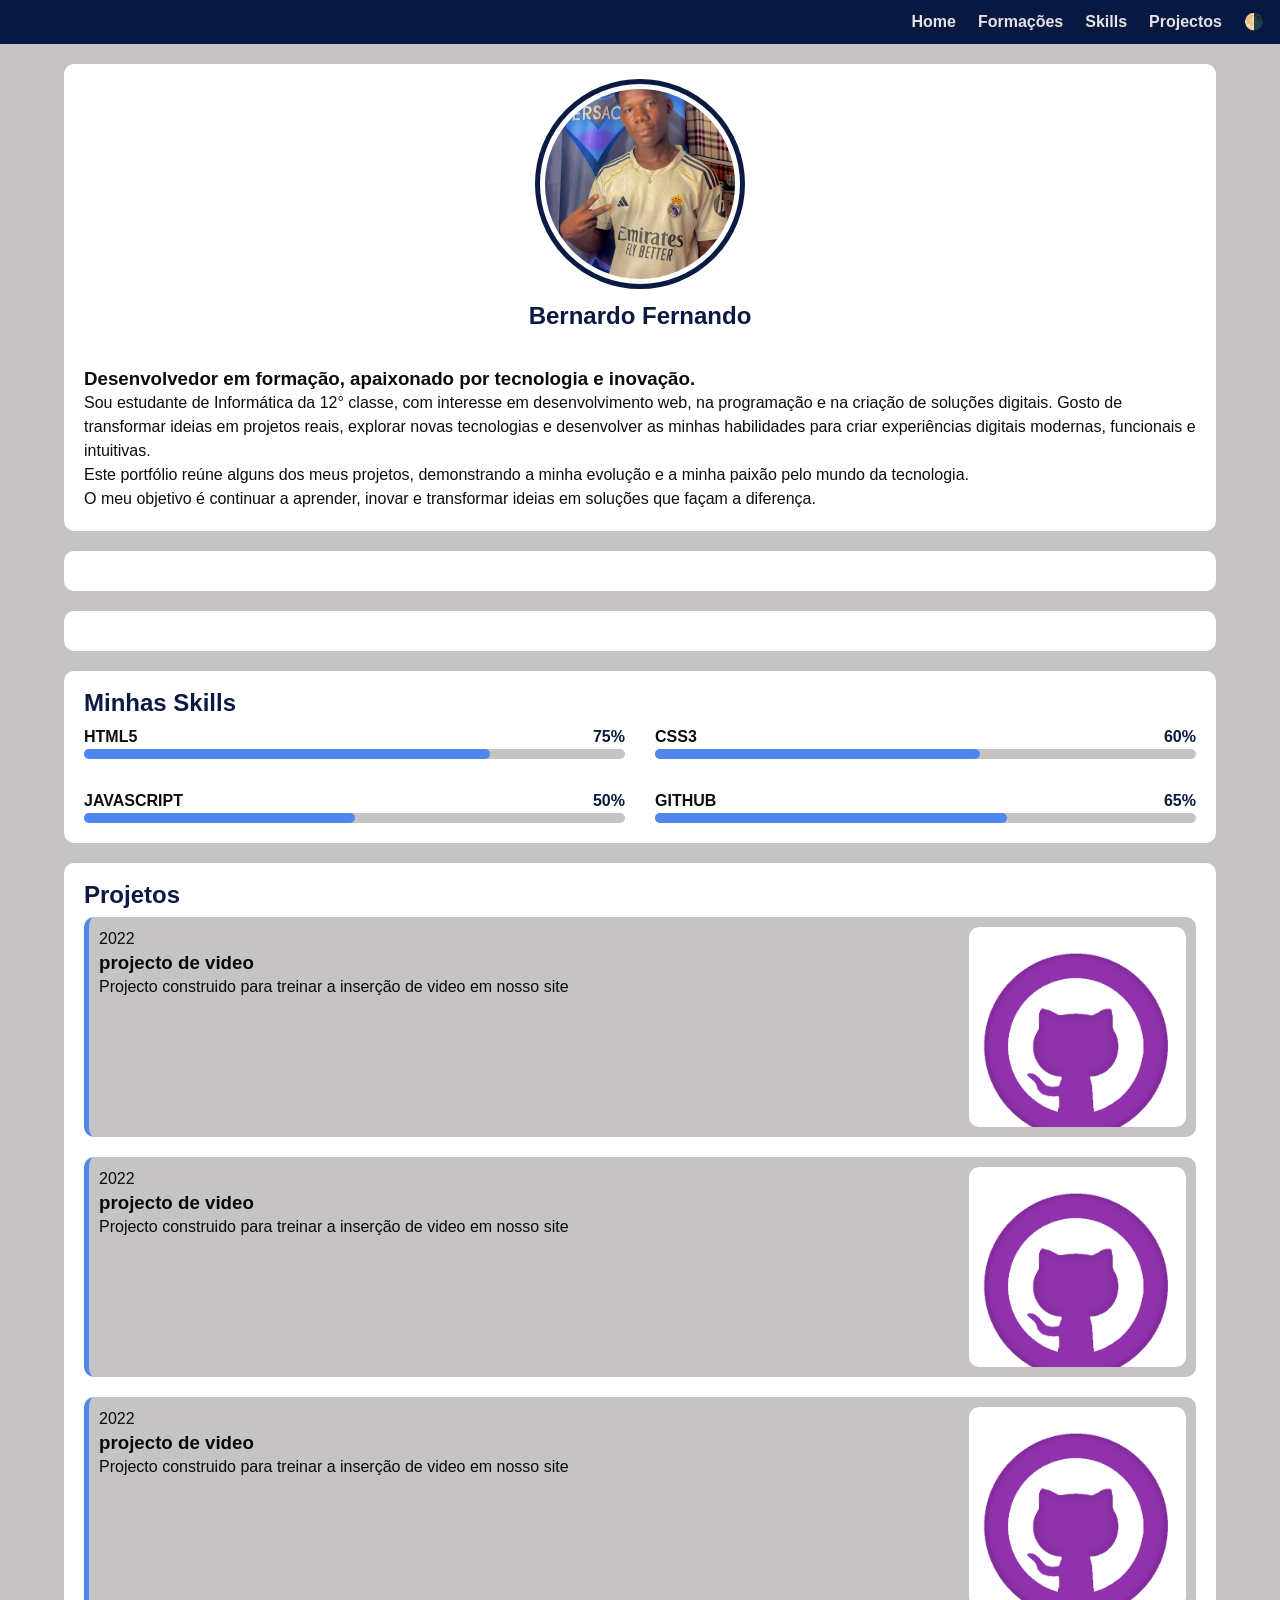
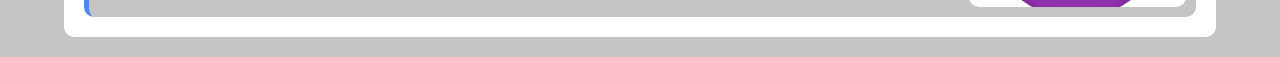
==== index1.html @ bef5e0c9 "area projetos add" ====
<!DOCTYPE html>
<html lang="pt-br">

<head>
    <meta charset="UTF-8">
    <meta name="viewport" content="width=device-width, initial-scale=1.0">
    <title>Portfolio</title>
    <link rel="stylesheet" href="style1.css">
</head>

<body>
    <header>
        <nav id="menu">
            <ul>
                <li><a href="#ficha" class="link">Home</a></li>
                <li><a href="#formacao" id="specy" class="link">Formações</a></li>
                <li><a href="#skills" id="specy" class="link">Skills</a></li>
                <li><a href="#projetos" id="specy" class="link">Projectos</a></li>
                <li><a href="#" id="specy" class="link">🌗</a></li>
            </ul>
        </nav>
    </header>
    <main>
        <section id="ficha">
            <img src="assets/img/perfil.jpg" alt="bernardo dev" class="foto">
            <h1>Bernardo Fernando</h1><br>
            <h3>Desenvolvedor em formação, apaixonado por tecnologia e inovação.</h3>
            <p>Sou estudante de Informática da 12° classe, com interesse em desenvolvimento web, na programação e na
                criação de
                soluções digitais. Gosto de transformar ideias em projetos reais, explorar novas tecnologias e
                desenvolver as minhas habilidades para criar experiências digitais modernas, funcionais e
                intuitivas.</p>
            <p>

                Este portfólio reúne alguns dos meus projetos, demonstrando a minha evolução e a minha paixão pelo
                mundo da tecnologia.</p>
            <p>O meu objetivo é continuar a aprender, inovar e transformar ideias em soluções que façam a diferença.
        </section><!--Bloco ficha fim-->
        <section id="conteudo">
            <article id="home">

            </article>
            <article id="formacao">

            </article>
            <article id="skills">
                <h2>Minhas Skills</h2>
                <div id="skill-container">
                    <div class="item">
                        <div class="info">
                            <span class="nome">HTML5</span>
                            <span class="porcent">75%</span>
                        </div>
                        <div class="barra">
                            <div class="progresso" style="width: 75%;">

                            </div>
                        </div>
                    </div>
                    <div class="item">
                        <div class="info">
                            <span class="nome">CSS3</span>
                            <span class="porcent">60%</span>
                        </div>
                        <div class="barra">
                            <div class="progresso" style="width: 60%;"></div>
                        </div>
                    </div>
                    <div class="item">
                        <div class="info">
                            <span class="nome">JAVASCRIPT</span>
                            <span class="porcent">50%</span>
                        </div>
                        <div class="barra">
                            <div class="progresso" style="width: 50%;"></div>
                        </div>
                    </div>
                    <div class="item">
                        <div class="info">
                            <span class="nome">GITHUB</span>
                            <span class="porcent">65%</span>
                        </div>
                        <div class="barra">
                            <div class="progresso" style="width: 65%;"></div>
                        </div>
                    </div>
                </div>
            </article>
            <article id="projetos">
                <h2>Projetos</h2>
                <div id="projeto-container">
                    <div class="projeto">
                        <img src="assets/img/images.png" alt="projeto 1" class="foto">
                        <div class="projeto-info">
                            <p class="periodo">2022</p>
                            <h3 class="titulo">projecto de video</h3>
                            <p>Projecto construido para treinar a inserção de video em nosso site</p>
                        </div>
                    </div>
                      <div class="projeto">
                        <img src="assets/img/images.png" alt="projeto 1" class="foto">
                        <div class="projeto-info">
                            <p class="periodo">2022</p>
                            <h3 class="titulo">projecto de video</h3>
                            <p>Projecto construido para treinar a inserção de video em nosso site</p>
                        </div>
                    </div>
                      <div class="projeto">
                        <img src="assets/img/images.png" alt="projeto 1" class="foto">
                        <div class="projeto-info">
                            <p class="periodo">2022</p>
                            <h3 class="titulo">projecto de video</h3>
                            <p>Projecto construido para treinar a inserção de video em nosso site</p>
                        </div>
                    </div>
                </div>
            </article>
        </section>
    </main>
    <footer>

    </footer>
    <script src="scripts.js"></script>
</body>

</html>
---- style1.css ----
* {
    box-sizing: border-box;
    margin: 0px;
    padding: 0px;
    
}

:root{
    --corDoFundo: rgb(197, 195, 195);
    --corDestaque:rgba(2, 17, 59, 0.959);
    --corDestaqueReverso : rgba(75, 133, 241, 0.959);
    --corDoTexto: rgba(3, 3, 3, 0.959);
    --corDoTextoReverso:rgba(236, 235, 235, 0.959);
    --corCard: white;
}

body{
    background-color: var(--corDoFundo);
    font-family: Arial, Helvetica, sans-serif;
    line-height: 1.5em;
    color: var(--corDoTexto);
}

header{
    display: flex;
    flex-flow: row nowrap;
    justify-content: flex-end;
    align-content: center;
    padding: 10px;
    background-color: var(--corDestaque);
    position: sticky;
    top: 0;
    z-index: 0;
}

nav#menu ul{
    list-style: none;
    display: flex;
    gap: 10px;
}

nav#menu ul a{
    text-decoration: none;
    color: var(--corDoTextoReverso);
    font-weight: 800;
    padding: 10px 6px;
    border-radius: 20px;
    transition: background-color 0.5s, color 0.5s;
}

nav#menu ul a:hover{
    background-color: var(--corDestaqueReverso);
    color: var(--corDestaque);
}

main{
    display: grid;
    grid-template-columns: auto 90vw auto;
    gap: 20px;
    margin-top: 20px;
}

section#ficha{
    background-color: var(--corCard);
    padding: 20px;
    border-radius: 10px;
    grid-column: 2;
}

section#ficha img.foto{
    width: 200px;
    aspect-ratio: 1/1;
    object-fit: cover;
    overflow: hidden;
    border-radius: 50%;
    border: 5px solid var(--corCard);
    outline: 5px solid var(--corDestaque);
    display: block;
    margin: auto;
    margin-bottom: 20px;
}

section#ficha h1{
    color: var(--corDestaque);
    margin: 15px 0;
    font-size: 1.5em;
    text-align: center;
}

section#conteudo{
    grid-column: 2;
}

section#conteudo article{
    background-color: var(--corCard);
    padding: 20px;
    margin-bottom: 20px;
    border-radius: 10px;
}

section#conteudo article h2{
    color: var(--corDestaque);
    margin-bottom: 10px;
}

#skill-container{
    display: grid;
    grid-template-columns: 1fr;
    gap: 30px;
}

#skill-container .info{
    display: flex;
    justify-content: space-between;
    align-items: center;
}

#skill-container .nome{
    font-weight: bold;
    color: var(--corDoTexto);
}

#skill-container .porcent{
    font-weight: bold;
    color: var(--corDestaque);
}

#skill-container .barra{
    width: 100%;
    height: 10px;
    background-color: var(--corDoFundo);
    border-radius: 10px;
}

.barra .progresso{
    height: 100%;
    background-color: var(--corDestaqueReverso);
    border-radius: 10px;
}


/*--------------------------------*/

#projeto-container{
    display: flex;
    flex-direction: column;
    gap: 20px;
}

#projeto-container .projeto{
    display: flex;
    flex-direction: column;
    gap: 15px;
    background-color: var(--corDoFundo);
    padding: 10px;
    border-radius: 10px;
    border-left: 5px solid var(--corDestaqueReverso);
    transition: border-color 0.5s, border-width 0.5s;
}

#projeto-container .projeto:hover{
    border-color: var(--corDestaque);
    border-left-width: 15px;
    cursor: pointer;
}

#projeto-container .foto{
    width: 100%;
    aspect-ratio: 16/9;
    object-fit: cover;
    overflow: hidden;
    border-radius: 10px;
}

@media screen and (min-width: 768px){
    #skill-container{
        grid-template-columns: 1fr 1fr;
    }
    #projeto-container .projeto{
        flex-direction: row-reverse;
        justify-content: space-between;
    }
    #projeto-container .projeto-info{
        max-width: 80%;
    }
    #projeto-container .foto{
        aspect-ratio: 1/1;
        max-width: 20%;
        max-height: 200px;
    }
}
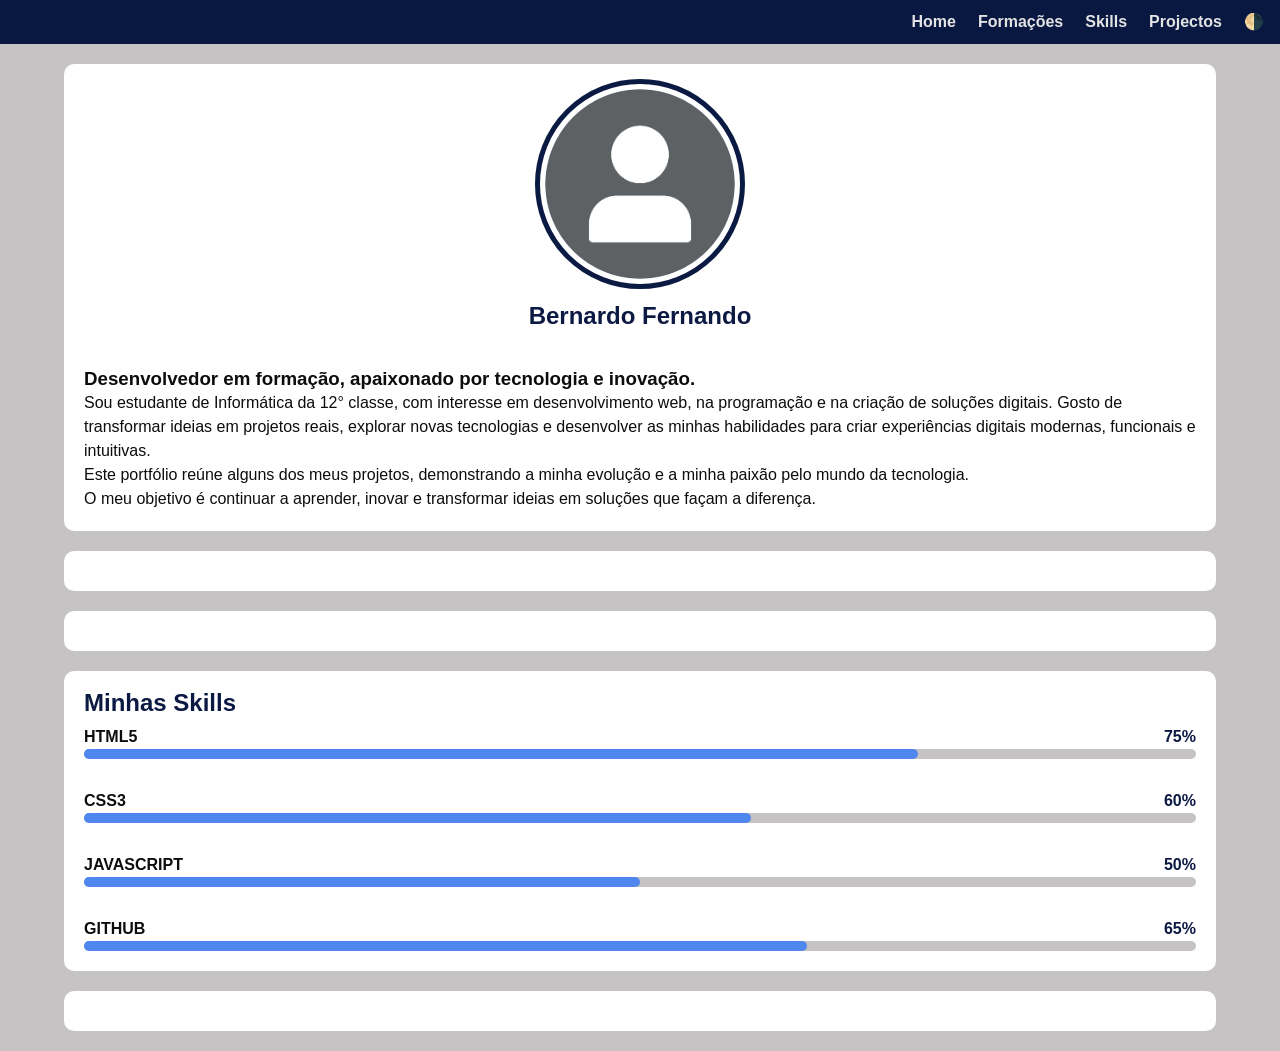
==== commit d6c08cbd: "refazendo o portfolio responsivo" ====
--- a/index1.html
+++ b/index1.html
@@ -12,17 +12,17 @@
     <header>
         <nav id="menu">
             <ul>
-                <li><a href="#ficha" class="link">Home</a></li>
-                <li><a href="#formacao" id="specy" class="link">Formações</a></li>
-                <li><a href="#skills" id="specy" class="link">Skills</a></li>
-                <li><a href="#projetos" id="specy" class="link">Projectos</a></li>
-                <li><a href="#" id="specy" class="link">🌗</a></li>
+                <li><a href="assets/routes/sobremim.html" class="link">Home</a></li>
+                <li><a href="assets/routes/projectos.html" id="specy" class="link">Formações</a></li>
+                <li><a href="assets/routes/projectos.html" id="specy" class="link">Skills</a></li>
+                <li><a href="assets/routes/projectos.html" id="specy" class="link">Projectos</a></li>
+                <li><a href="assets/routes/projectos.html" id="specy" class="link">🌗</a></li>
             </ul>
         </nav>
     </header>
     <main>
         <section id="ficha">
-            <img src="assets/img/perfil.jpg" alt="bernardo dev" class="foto">
+            <img src="assets/img/perfil.png" alt="bernardo dev" class="foto">
             <h1>Bernardo Fernando</h1><br>
             <h3>Desenvolvedor em formação, apaixonado por tecnologia e inovação.</h3>
             <p>Sou estudante de Informática da 12° classe, com interesse em desenvolvimento web, na programação e na
@@ -86,41 +86,14 @@
                     </div>
                 </div>
             </article>
-            <article id="projetos">
-                <h2>Projetos</h2>
-                <div id="projeto-container">
-                    <div class="projeto">
-                        <img src="assets/img/images.png" alt="projeto 1" class="foto">
-                        <div class="projeto-info">
-                            <p class="periodo">2022</p>
-                            <h3 class="titulo">projecto de video</h3>
-                            <p>Projecto construido para treinar a inserção de video em nosso site</p>
-                        </div>
-                    </div>
-                      <div class="projeto">
-                        <img src="assets/img/images.png" alt="projeto 1" class="foto">
-                        <div class="projeto-info">
-                            <p class="periodo">2022</p>
-                            <h3 class="titulo">projecto de video</h3>
-                            <p>Projecto construido para treinar a inserção de video em nosso site</p>
-                        </div>
-                    </div>
-                      <div class="projeto">
-                        <img src="assets/img/images.png" alt="projeto 1" class="foto">
-                        <div class="projeto-info">
-                            <p class="periodo">2022</p>
-                            <h3 class="titulo">projecto de video</h3>
-                            <p>Projecto construido para treinar a inserção de video em nosso site</p>
-                        </div>
-                    </div>
-                </div>
+            <article projetos>
+
             </article>
         </section>
     </main>
     <footer>
 
     </footer>
-    <script src="scripts.js"></script>
 </body>
 
-</html>
+</html>
--- a/style1.css
+++ b/style1.css
@@ -28,9 +28,6 @@
     align-content: center;
     padding: 10px;
     background-color: var(--corDestaque);
-    position: sticky;
-    top: 0;
-    z-index: 0;
 }
 
 nav#menu ul{
@@ -136,56 +133,4 @@
     height: 100%;
     background-color: var(--corDestaqueReverso);
     border-radius: 10px;
-}
-
-
-/*--------------------------------*/
-
-#projeto-container{
-    display: flex;
-    flex-direction: column;
-    gap: 20px;
-}
-
-#projeto-container .projeto{
-    display: flex;
-    flex-direction: column;
-    gap: 15px;
-    background-color: var(--corDoFundo);
-    padding: 10px;
-    border-radius: 10px;
-    border-left: 5px solid var(--corDestaqueReverso);
-    transition: border-color 0.5s, border-width 0.5s;
-}
-
-#projeto-container .projeto:hover{
-    border-color: var(--corDestaque);
-    border-left-width: 15px;
-    cursor: pointer;
-}
-
-#projeto-container .foto{
-    width: 100%;
-    aspect-ratio: 16/9;
-    object-fit: cover;
-    overflow: hidden;
-    border-radius: 10px;
-}
-
-@media screen and (min-width: 768px){
-    #skill-container{
-        grid-template-columns: 1fr 1fr;
-    }
-    #projeto-container .projeto{
-        flex-direction: row-reverse;
-        justify-content: space-between;
-    }
-    #projeto-container .projeto-info{
-        max-width: 80%;
-    }
-    #projeto-container .foto{
-        aspect-ratio: 1/1;
-        max-width: 20%;
-        max-height: 200px;
-    }
 }
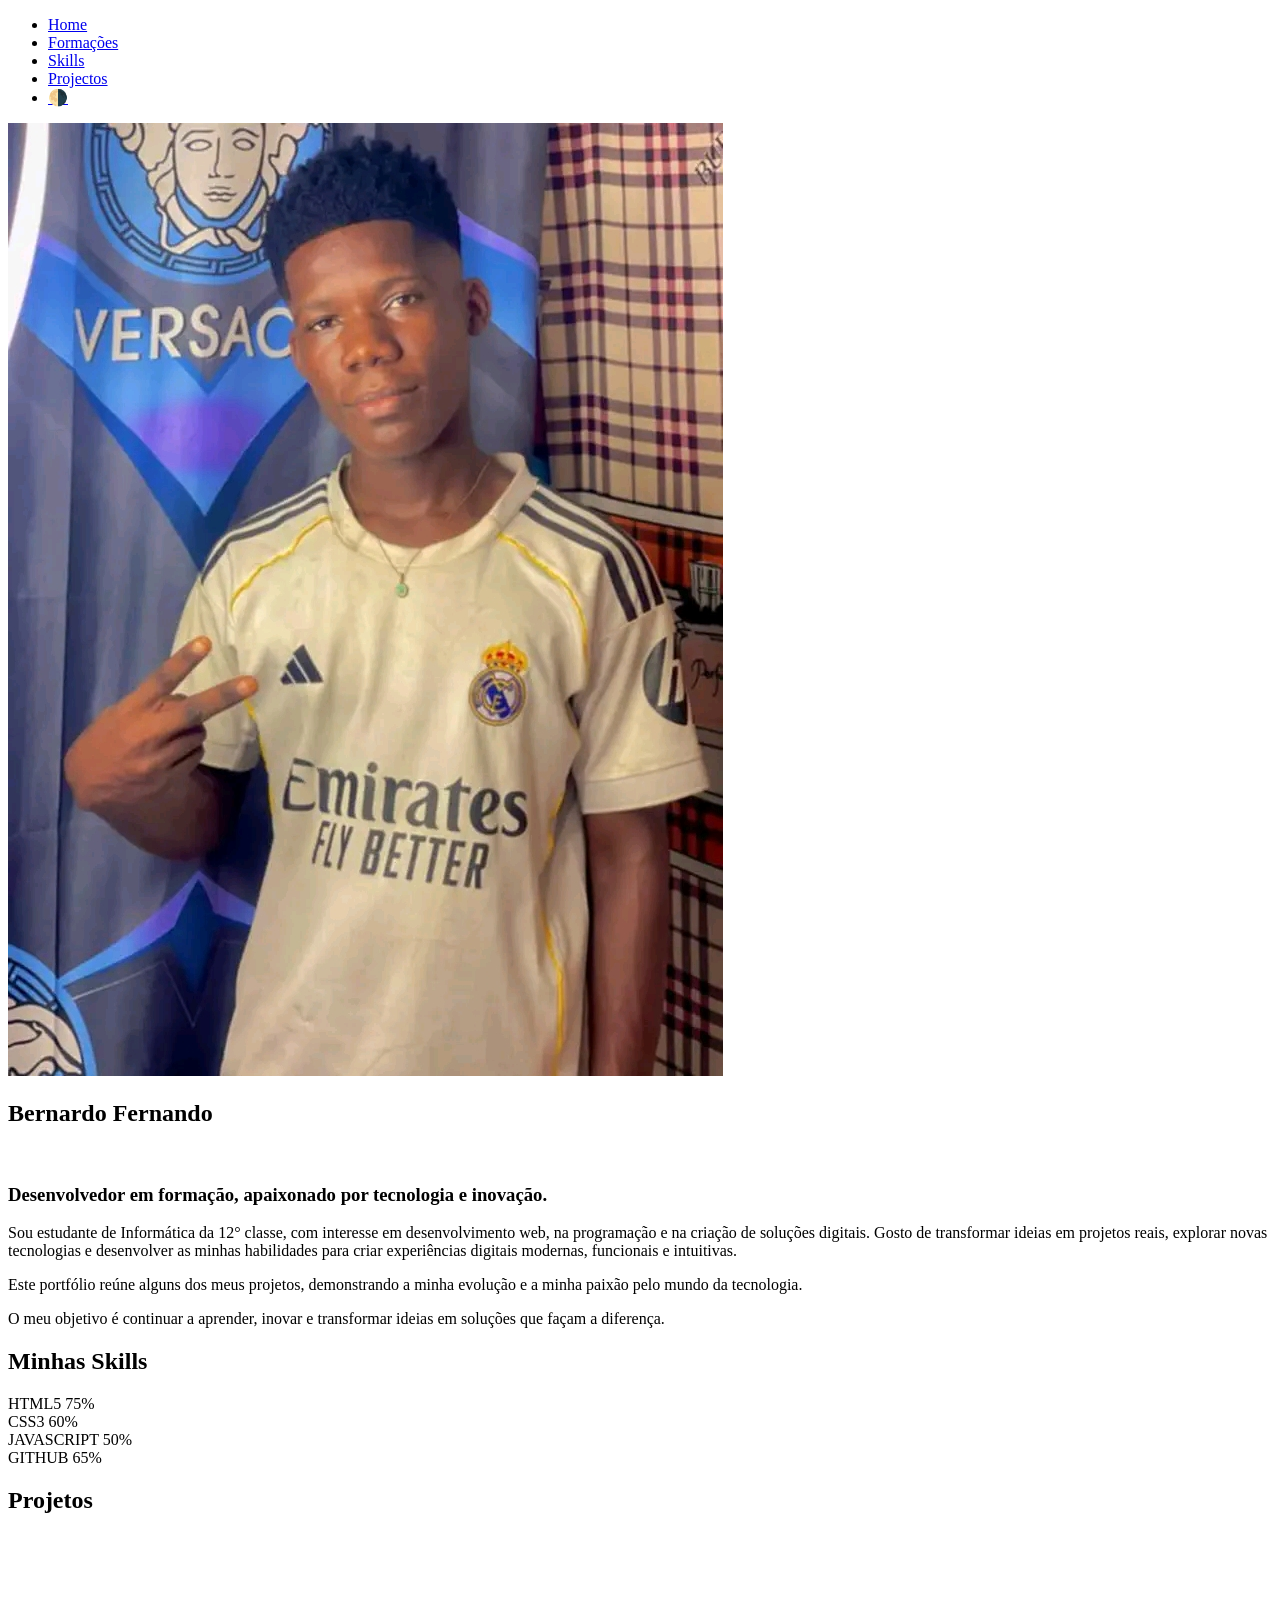
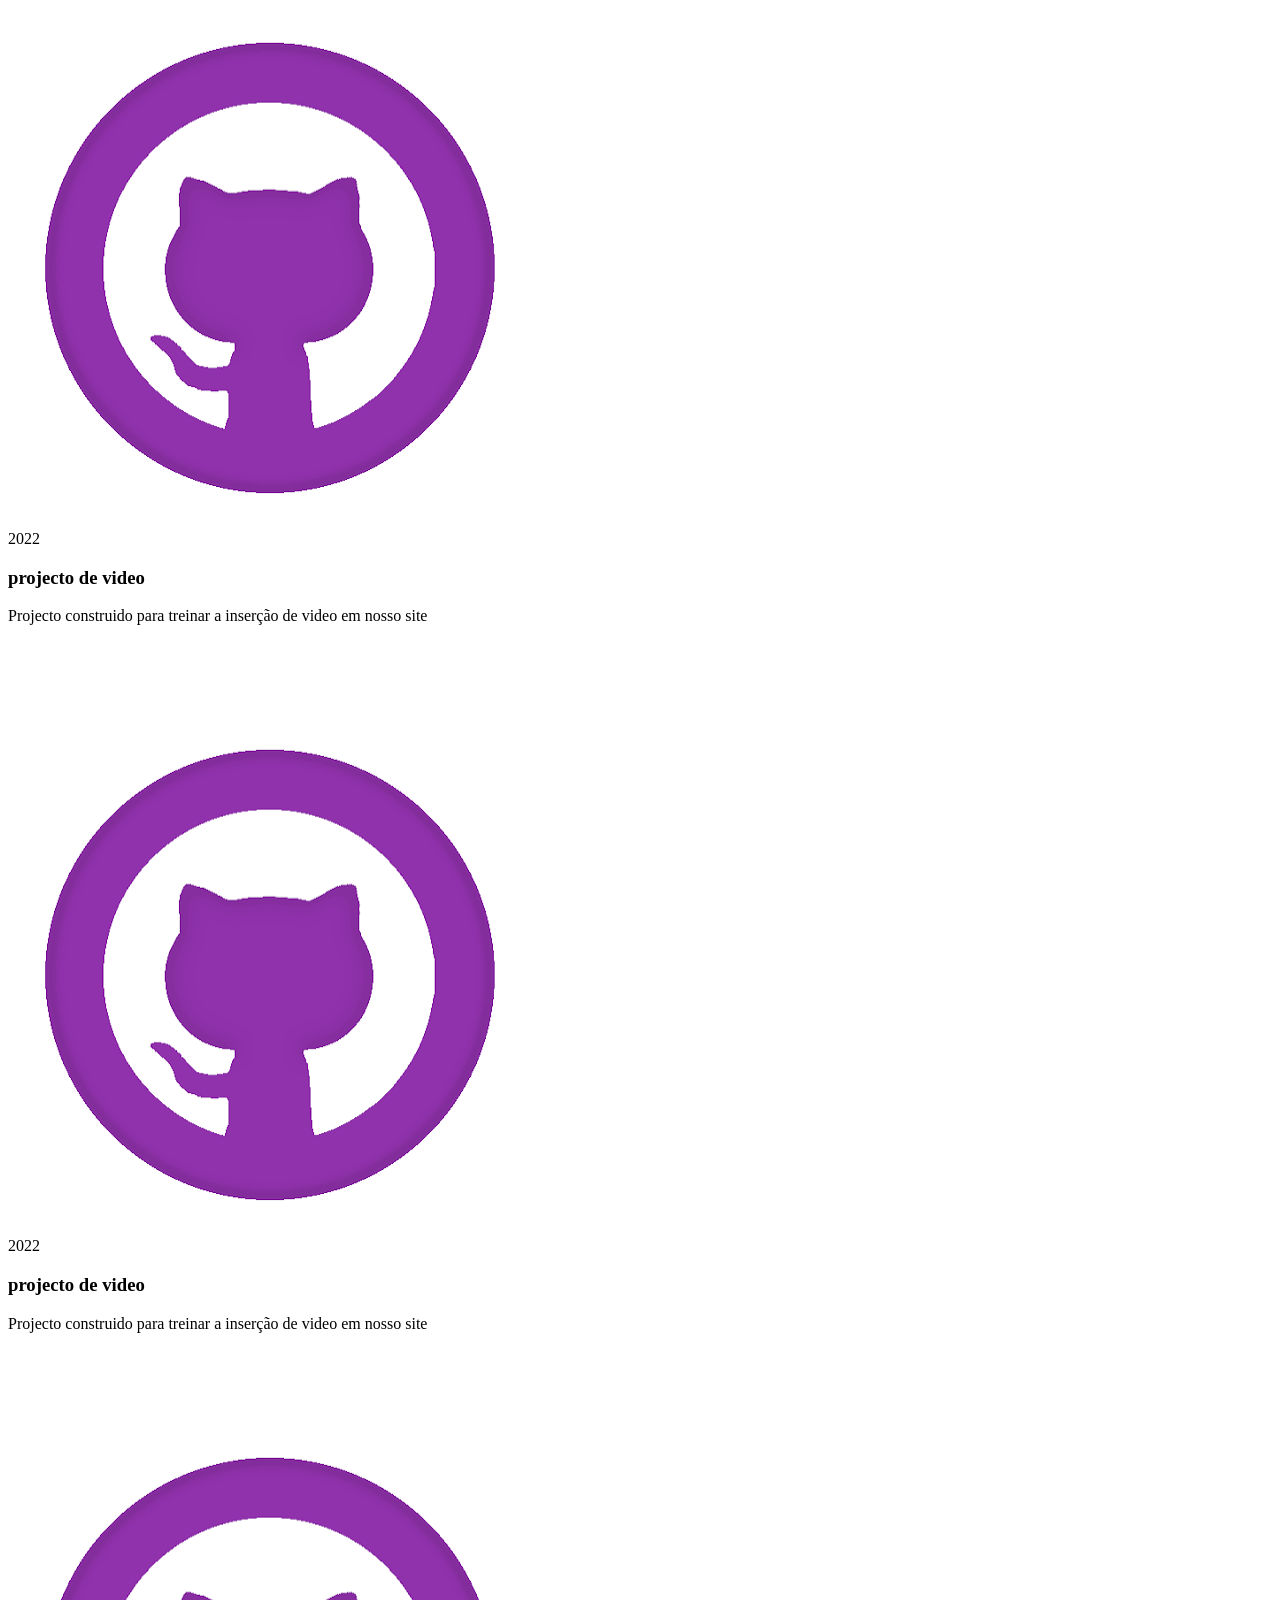
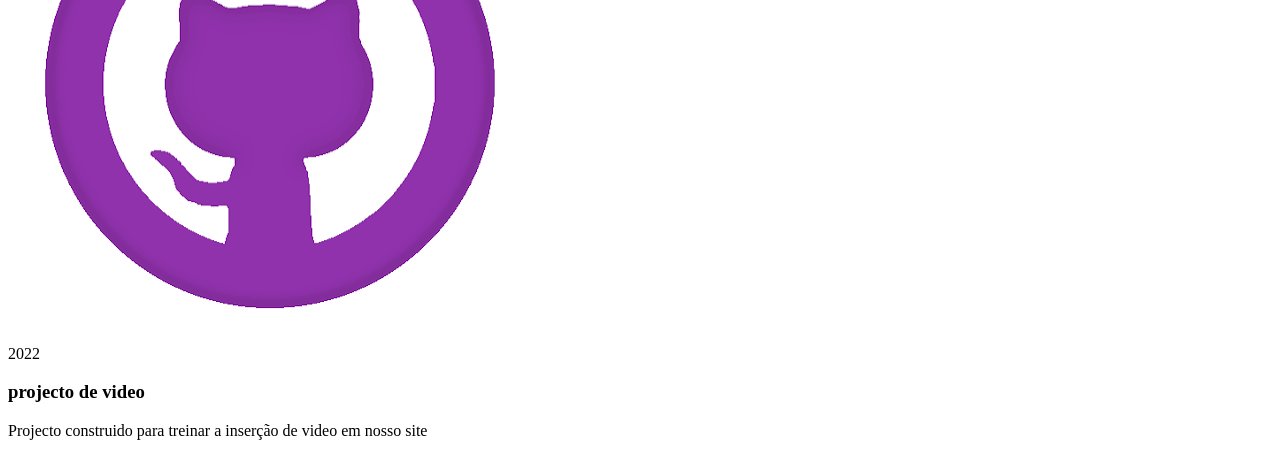
==== commit 81bd6118: "Fix CSS and JS paths in HTML pages and guard against invalid "#" selector (6b0007d0809ecf8e4007ad4e)" ====
--- a/index1.html
+++ b/index1.html
@@ -5,24 +5,24 @@
     <meta charset="UTF-8">
     <meta name="viewport" content="width=device-width, initial-scale=1.0">
     <title>Portfolio</title>
-    <link rel="stylesheet" href="style1.css">
+    <link rel="stylesheet" href="/style1.css">
 </head>
 
 <body>
     <header>
         <nav id="menu">
             <ul>
-                <li><a href="assets/routes/sobremim.html" class="link">Home</a></li>
-                <li><a href="assets/routes/projectos.html" id="specy" class="link">Formações</a></li>
-                <li><a href="assets/routes/projectos.html" id="specy" class="link">Skills</a></li>
-                <li><a href="assets/routes/projectos.html" id="specy" class="link">Projectos</a></li>
-                <li><a href="assets/routes/projectos.html" id="specy" class="link">🌗</a></li>
+                <li><a href="#ficha" class="link">Home</a></li>
+                <li><a href="#formacao" id="specy" class="link">Formações</a></li>
+                <li><a href="#skills" id="specy" class="link">Skills</a></li>
+                <li><a href="#projetos" id="specy" class="link">Projectos</a></li>
+                <li><a href="#" id="specy" class="link">🌗</a></li>
             </ul>
         </nav>
     </header>
     <main>
         <section id="ficha">
-            <img src="assets/img/perfil.png" alt="bernardo dev" class="foto">
+            <img src="assets/img/perfil.jpg" alt="bernardo dev" class="foto">
             <h1>Bernardo Fernando</h1><br>
             <h3>Desenvolvedor em formação, apaixonado por tecnologia e inovação.</h3>
             <p>Sou estudante de Informática da 12° classe, com interesse em desenvolvimento web, na programação e na
@@ -86,14 +86,41 @@
                     </div>
                 </div>
             </article>
-            <article projetos>
-
+            <article id="projetos">
+                <h2>Projetos</h2>
+                <div id="projeto-container">
+                    <div class="projeto">
+                        <img src="assets/img/images.png" alt="projeto 1" class="foto">
+                        <div class="projeto-info">
+                            <p class="periodo">2022</p>
+                            <h3 class="titulo">projecto de video</h3>
+                            <p>Projecto construido para treinar a inserção de video em nosso site</p>
+                        </div>
+                    </div>
+                      <div class="projeto">
+                        <img src="assets/img/images.png" alt="projeto 1" class="foto">
+                        <div class="projeto-info">
+                            <p class="periodo">2022</p>
+                            <h3 class="titulo">projecto de video</h3>
+                            <p>Projecto construido para treinar a inserção de video em nosso site</p>
+                        </div>
+                    </div>
+                      <div class="projeto">
+                        <img src="assets/img/images.png" alt="projeto 1" class="foto">
+                        <div class="projeto-info">
+                            <p class="periodo">2022</p>
+                            <h3 class="titulo">projecto de video</h3>
+                            <p>Projecto construido para treinar a inserção de video em nosso site</p>
+                        </div>
+                    </div>
+                </div>
             </article>
         </section>
     </main>
     <footer>
 
     </footer>
+    <script src="/scripts.js"></script>
 </body>
 
-</html>+</html>
